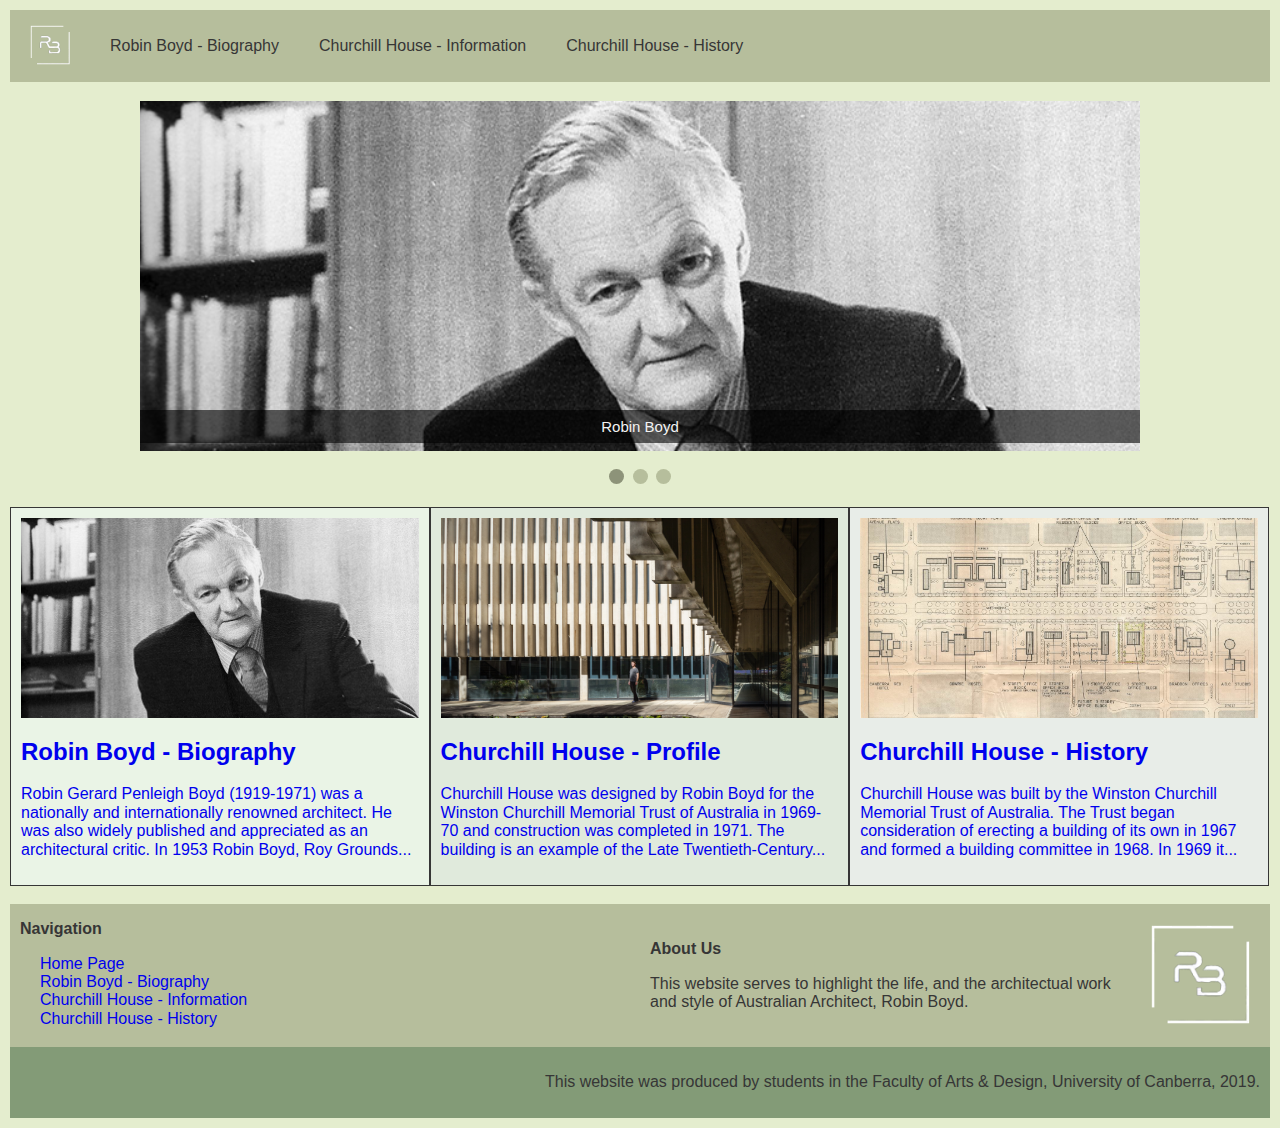
==== index.html @ 4cc59333 "UC 2019 Winter Unit 11056" ====
<!DOCTYPE html>
<html lang="en">
    <head>
        <!--- Metadata -->
        <meta charset="utf-8">
        <meta name="viewport" content="width=device-width, initial-scale=1.0">
        
        <!--- Tab -->
        <title>Home | Robin Boyd Churchill House</title>
        
        <!--- CSS -->
        <link rel="stylesheet" type="text/css" href="assets/css/reset.css">
        <link rel="stylesheet" type="text/css" href="assets/css/styles.css">
    </head>
    
    <body>
        <header>
            <!--- Navigation Bar -->
            <nav>
                <div class = "NavBar">
                    <a href="index.html" class="logo">
                        <div class = "NavBar-logo-padding">
                            <img src ="assets/images/logotemp.png" class="logoNav" alt="Website Logo">
                        </div>
                    </a>
                    <a href="robinboyd.html"><div class="NavBar-text-padding">Robin Boyd - Biography</div></a> 
                    <a href="churchill-house-description.html"><div class="NavBar-text-padding">Churchill House - Information</div></a>
                    <a href="churchill-house-history.html"><div class="NavBar-text-padding">Churchill House - History</div></a>
                </div>
            </nav>
        </header>
        
        <br>
        
        <main>
            <!--- Slideshow -->
            <div class="slideshow-container-main" onloadstart="currentSlide(1)">
                <div class="mySlides fade">
                    <a href="robinboyd.html">
                        <img src="assets/images/extra2-robin%20boyd%20portrait%20copyright%20Mark%20Strizic.jpg" class="slideshow-image-properties responsive-properties slideshow-image-1" alt = "Robin Boyd Portrait - Copyright Mark Strizic">
                        <div class="caption-text">Robin Boyd</div>
                    </a>
                </div>
                
                <div class="mySlides fade">
                    <a href="churchill-house-description.html">
                        <img src="assets/images/extra1-churchill%20house%20by%20robin%20boyd%20photo%20copyright%20darren%20bradley.jpg" class="slideshow-image-properties responsive-properties slideshow-image-2" alt="Churchill House by Robin Boyd - Photo Copyright Darren Bradley">
                        <div class="caption-text">Building</div>
                    </a>
                </div>
                
                <div class="mySlides fade">
                    <a href="churchill-house-history.html">
                        <img src="assets/images/churchill-house-1.jpg" class="slideshow-image-properties responsive-properties slideshow-image-3" alt="NCDC Plan for Northbourne Ave">
                        <div class="caption-text">History</div>
                    </a>
                </div>
            </div>

            <br>
            
            <div class = "dot-position">
                <div class="dot" onclick="currentSlide(1)"></div> 
                <div class="dot" onclick="currentSlide(2)"></div> 
                <div class="dot" onclick="currentSlide(3)"></div> 
            </div>
            
            <!--- Javascript -->
            <script>
                /* Slideshow */
                var slideIndex = 0;
                showSlides();

                function showSlides() {
                    var i;
                    var slides = document.getElementsByClassName("mySlides");
                    var dots = document.getElementsByClassName("dot");
                    for (i = 0; i < slides.length; i++) {
                        slides[i].style.display = "none";  
                    }
                    slideIndex++;
                    if (slideIndex > slides.length) {
                        slideIndex = 1
                    }    
                    for (i = 0; i < dots.length; i++) {
                        dots[i].className = dots[i].className.replace(" active", "");
                    }
                    slides[slideIndex-1].style.display = "block";  
                    dots[slideIndex-1].className += " active";
                    setTimeout(showSlides, 2000); // Change image every 2 seconds
                }
            </script>

            <br>

            <!--- Content -->

            <div class="row">
                <div class="column article-1">
                    <article>
                        <a href="robinboyd.html">
                            <div class="article-image-container">
                                <img src = "assets/images/extra2-robin%20boyd%20portrait%20copyright%20Mark%20Strizic.jpg" class="article-image-properties responsive-properties article-1-image" alt = "Robin Boyd Portrait - Copyright Mark Strizic">
                            </div>
                        </a>
                        <h2><a href="robinboyd.html">Robin Boyd - Biography</a></h2>
                        <p><a href="robinboyd.html">Robin Gerard Penleigh Boyd (1919-1971) was a nationally and internationally renowned architect. He was also widely published and appreciated as an architectural critic. In 1953 Robin Boyd, Roy Grounds...</a></p>
                    </article>
                </div>
                <div class="column article-2">
                    <article>
                        <a href="churchill-house-description.html">
                            <div class="article-image-container">
                                <img src="assets/images/extra1-churchill%20house%20by%20robin%20boyd%20photo%20copyright%20darren%20bradley.jpg" class="article-image-properties responsive-properties article-2-image" alt="Churchill House by Robin Boyd - Photo Copyright Darren Bradley">
                            </div>
                        </a>
                        <h2><a href="churchill-house-description.html">Churchill House - Profile</a></h2>
                        <p><a href="churchill-house-description.html">Churchill House was designed by Robin Boyd for the Winston Churchill Memorial Trust of Australia in 1969-70 and construction was completed in 1971. The building is an example of the Late Twentieth-Century...</a></p>
                    </article>
                </div>
                <div class="column article-3">
                    <article>
                        <a href="churchill-house-history.html">
                            <div class="article-image-container">
                                <img src="assets/images/churchill-house-1.jpg" class="article-image-properties responsive-properties article-3-image" alt="NCDC Plan for Northbourne Ave">
                            </div>
                        </a>
                        <h2><a href="churchill-house-history.html">Churchill House - History</a></h2>
                        <p><a href="churchill-house-history.html">Churchill House was built by the Winston Churchill Memorial Trust of Australia. The Trust began consideration of erecting a building of its own in 1967 and formed a building committee in 1968. In 1969 it...</a></p>
                    </article>
                </div>
            </div>

            <br>
        </main>
        
        <!--- Footer -->
        <footer>
            <div class="FooterMain">
                <div class="FooterNav">
                    <nav>
                        <p><strong>Navigation</strong></p>
                        <ul class="FooterNavList">
                            <li><a href="index.html">Home Page</a></li>
                            <li><a href="robinboyd.html">Robin Boyd - Biography</a></li>
                            <li><a href="churchill-house-description.html">Churchill House - Information</a></li>
                            <li><a href="churchill-house-history.html">Churchill House - History</a></li>
                        </ul>  
                    </nav>
                </div>
                <div class="FooterInfo">
                    <div class="FooterLogo">
                        <img src ="assets/images/logotemp.png" class="logoFooter-image" alt="Website Logo">
                    </div>
                    <div class="FooterText">
                        <p><strong>About Us</strong></p>
                        <p>This website serves to highlight the life, and the architectual work and style of Australian Architect, Robin Boyd.</p>
                    </div>
                    
                </div>
            </div>
            <div class="FooterCopywrite">
                <p>This website was produced by students in the Faculty of Arts & Design, University of Canberra, 2019.</p>
            </div>
        </footer>
    </body>
</html>
---- assets/css/styles.css ----
<head>

    /* ======================================== General ======================================== */

    /* Link Settings */
    a:link {
        color: #4d4d4d; 
        background-color: transparent;
        text-decoration: none;
    }

    a:visited {
        color: #4d4d4d;
        background-color: transparent;
        text-decoration: none;
    }

    a:hover {
        color: black;
        background-color: transparent;
        text-decoration: none;
    }

    a:active {
        color: black;
        background-color: transparent;
        text-decoration: none;
    }

    a:any-link {
        text-decoration: none;
    }

    /* Responsive Images */
    .responsive-properties {
        width: 100%;
        height: auto;
        display: block;
        object-fit: cover;
    }

    /* Responsive Headers - Mobile Devices */
    @media screen and (max-width: 600px) {
        h1 {
            text-align: center;
        }

        h2 {
            text-align: center;
        }
    }

    /* ======================================== Main Pages ======================================== */

    /* Image Containers */
    .image-container {
        max-width: 1000px;
        max-height: 350px;
        position: relative;
        margin: auto;
        vertical-align: middle;
    }

    /* General Properties for all main images */
    .main-image-properties {
        max-height: 350px;
        object-fit: cover;
    }

    /* Properties for specific images */
    .main-image-1 {
        object-position: 50% 0;
    }

    .main-image-2 {
        object-position: 50% 70%;
    }

    .main-image-3 {
        object-position: 50% 40%;
    }

    /* Small Image Containers */
    .image-container-small {
        max-width: 500px;
        max-height: 175px;
        position: relative;
        margin: auto;
        vertical-align: middle;
        float: right;
    }

    /* General Properties for all side images */
    .side-image-properties {
        max-width: 500px;
        max-height: 175px;
    }

    /* Image Caption */
    .image-caption {
        color: #999999;
        font-size: smaller;
        font-style: italic;
        padding: 8px 12px;
        position: absolute;
        bottom: -25px;
        width: 100%;
        text-align: center;
    }

    /* Responsive Navigation Bar - Mobile Devices and Tablet */
    @media screen and (max-width: 800px) {
        .image-caption {
            bottom: 0px;
            top: -25px;
        }
    }

    /* ==================== Specific Image Properties ==================== */

    .pool-image-properties {
        object-position: 50% 65%;
    }

    .NCPC-image-properties {
        object-fit: cover;
        object-position: 50% 25%;
    }

    .Menzies-College-image-properties {
        object-fit: cover;
        object-position: 50% 40%;
    }

    .RobinBoyd2-image-container {
        max-width: 500px;
        max-height: 250px;
        position: relative;
        margin: auto;
        vertical-align: middle;
        float: right;
    }

    .RobinBoyd2-image-properties {
        max-width: 500px;
        max-height: 250px;
        object-fit: cover;
        object-position: 50% 5%;
    }

    .image-5-properties {
        object-fit: cover;
        object-position: 50% 70%;
    }
    
    .image-11-container {
        max-width: 334px;
        max-height: 236px;
        position: relative;
        margin: auto;
        vertical-align: middle;
        float: right;
    }

    .image-11-properties {
        max-width: 334px;
        max-height: 236px;
        object-fit: cover;
    }

    .image-12-properties {
        object-fit: cover;
        object-position: 50% 55%;
    }

    .image-13-properties {
        object-fit: cover;
        object-position: 50% 60%;
    }

    .image-15-properties {
        object-fit: cover;
        object-position: 50% 65%;
    }

    .image-16-properties {
        object-fit: cover;
        object-position: 50% 85%;
    }

    .image-19-container {
        max-width: 500px;
        max-height: 365px;
        position: relative;
        margin: auto;
        vertical-align: middle;
        float: right;
    }

    .image-19-properties {
        max-width: 500px;
        max-height: 365px;
        object-fit: cover;
        object-position: 50% 50%;
    }

    .image-25-properties {
        object-fit: cover;
        object-position: 50% 80%;
    }

    .image-30-properties {
        object-fit: cover;
        object-position: 0 45%;
    }

    .image-38-properties {
        max-width: 500px;
        max-height: 320px;
        object-fit: cover;
        object-position: 0 35%;
    }

    .image-38-container {
        max-width: 500px;
        max-height: 320px;
        position: relative;
        margin: auto;
        vertical-align: middle;
        float: right;
    }

    /* ======================================== Home Page Articles ======================================== */

    /* Create three equal columns that floats next to each other */
    .column {
        float: left;
        padding: 10px;
        max-width: 33.3%;
        max-height: 500px;
        border-style: solid;
        border-width: 1px;
    }

    /* Clear floats after the columns */
    .row:after {
        content: "";
        display: table;
        clear: both;
    }

    /* Individual Column Properties */
    .article-1 {
        background-color:#eaf4e6; 
        border-right-width: 0.5px;
    }

    .article-2 {
        background-color:#e0eadc; 
        border-left-width: 0.5px; 
        border-right-width: 0.5px;
    }

    .article-3 {
        background-color:#e8ede8; 
        border-left-width: 0.5px;
    }
    
    /* Article Image Containers */
    .article-image-container {
        max-width: 100%;
        max-height: 200px;
        position: relative;
        margin: auto;
    }

    /* Article Image Properties */
    .article-image-properties {
        max-width: 100%;
        max-height: 200px;
        object-fit: cover;
    }

    /* Individual Article Image Properties */
    .article-1-image {
        object-position: 50% 0%;
    }

    .article-2-image {
        object-position: 50% 70%;
    }    

    .article-3-image {
        object-position: 50% 40%;
    }

    /* Responsive Articles - Mobile Devices */
    @media screen and (max-width: 600px) {
        .column {
            max-width: 100%
        }
        .article-1 {
            border-right-width: 1px; 
            border-bottom-width: 0.5px
        }
        .article-2 {
            border-left-width: 1px; 
            border-right-width: 1px; 
            border-top-width: 0.5px; 
            border-bottom-width: 0.5px
        }
        .article-3 {
            border-left-width: 1px; 
            border-top-width: 0.5px;
        }
        
        .article-image-container {
            max-height: 200px;
        }

        .article-image-properties {
            max-height: 200px;
        }
    }

    /* Responsive Articles - Tablet */
    @media screen and (min-width: 601px) and (max-width: 800px) {
        .article-image-container {
            height: 171px;
        }

        .article-image-properties {
            height: 171px;
        }
    }

    /* ======================================== Footer ======================================== */

    /* Main Footer body */
    .FooterMain {
        background-color: #b6be9c;
        margin-top: 0px;
    }

    /* Navigation Links in Footer */
    .FooterNav {
        width: 40%;
        float: left;
        padding-left: 10px;
    }

    .FooterNavList {
        list-style-type: none;
        padding-left: 20px;
        padding-bottom: 10px;
    }

    /* Basic Info in Footer */
    .FooterInfo {
        float: right
        text-align: left; 
        width: 50%;
        margin-left: 50%;
        padding: 10px 20px 20px 10px;
        color: #363636;
    }

    .FooterText {
        width: 80%;
    }

    /* Logo in Footer */

    .FooterLogo {
        padding-top: 10px;
        margin-left: 80%;
        width: 20%;
    }

    .logoFooter-image {
        width: 100px;
        height: 100px;
        object-fit: cover;
        float: right;
    }

    /* Copywrite Message in Footer */
    .FooterCopywrite {
        left: 0;
        bottom: 0;
        background-color: #839b77;
        padding: 10px;   
        text-align: right;
        color: #363636;
    }

    /* Responsive Logo in Footer - Mobile Devices */
    @media screen and (max-width: 600px) {
        .logoFooter-image {
            width: 40px;
            height: 40px;
            object-fit: cover;
            float: right;
        }
        
        .FooterNav {
            width: 100%;
        }
        
        .FooterInfo {
            margin-left: 0%;
            width: 100%;
        }
    }

    /* Responsive Footer Text - Tablet*/
    @media screen and (min-width: 601px) and (max-width: 800px) {
        .FooterText {
            width: 70%;
        }
    }

    /* ======================================== Navigation Bar/Dropdown Menus ======================================== */
    
    /* Navigation Bar */
    .NavBar {
        overflow: hidden;
        background-color: #b6be9c;
        
    }

    /* Links inside the Navigation Bar */
	.NavBar a {
		float: left;
		font-size: 16px;
		color: #363636;
		text-align: center;
		text-decoration: none;
        
    }

    .NavBar-text-padding {
        padding: 27px 20px;
    }

    /* Background color to Navigation Bar links on hover */
	.NavBar a:hover {
		background-color: #eaf4e6;
    }

    /* Logo in Navigation Bar */
    .logoNav {
        width: 40px;
        height: 40px;
        margin-bottom: 17px;
        object-fit: cover;
        float: left;
    }

    /* Logo inside the Navigation Bar */
	.NavBar logo {
		float: left;
		padding: 15px 20px;
    }

    /* Background color to Navigation Bar logo on hover */
	.NavBar logo:hover {
		background-color: #eaf4e6;
        
    }

    .NavBar-logo-padding {
        padding: 15px 20px;
    }

    /* Responsive Navigation Bar - Mobile Devices and Tablet */
    @media screen and (max-width: 800px) {
        .NavBar a {
            float: none;
        }
        
        .logoNav {
            float: none;
            margin-bottom: 0px;
        }
    }

    /* ======================================== Slideshow ======================================== */
    
    * {
        box-sizing: border-box;
    }

    .mySlides {
        display: none; /* Ensures that styling for container is not messy on load. Looks bad without */
    }

    img {
        vertical-align: middle;
        display: block;
        margin-left: auto;
        margin-right: auto;
    }

    /* Slideshow container */
    .slideshow-container-main {
        max-width: 1000px;
        max-height: 350px;
        position: relative;
        margin: auto;
    }

    /* Slideshow Image Properties */
    .slideshow-image-properties {
        max-width: 1000px;
        max-height: 350px;
        object-fit: cover;
    }
    
    /* Images in Slideshow */
    .slideshow-image-1 {
        object-position: 50% 0;
    }

    .slideshow-image-2 {
        object-position: 50% 70%;
    }

    .slideshow-image-3 {
        object-position: 50% 40%;
    }

    /* ==================== Small Slideshow ==================== */

    /* Slideshow container */
    .slideshow-container-small {
        max-width: 500px;
        max-height: 175px;
        position: relative;
        margin: auto;
        vertical-align: middle;
        float: right;
    }

    /* Slideshow Image Properties */
    .small-slideshow-image-properties {
        max-width: 500px;
        max-height: 175px;
        object-fit: cover;
    }

    .HighCourt-image-properties {
        object-position: 50% 40%;
    }

    /* Caption text */
    .caption-text {
        color: #f2f2f2;
        font-size: 15px;
        padding: 8px 12px;
        position: absolute;
        bottom: 8px;
        width: 100%;
        text-align: center;
        background-color: rgba(0,0,0,0.6);
    }

    /* The dots/bullets/indicators */
    .dot-position {
        text-align: center;
    }

    .dot {
        cursor: pointer;
        height: 15px;
        width: 15px;
        margin: 0 2px;
        background-color: #b6be9c;
        border-radius: 50%;
        display: inline-block;
        transition: background-color 0.6s ease;
    }

    .active, .dot:hover {
        background-color: #8d9379;
    }

    /* Fading animation */
    .fade {
        -webkit-animation-name: fade;
        -webkit-animation-duration: 1.5s;
        animation-name: fade;
        animation-duration: 1.5s;
    }

    @-webkit-keyframes fade {
        from {opacity: .4} 
        to {opacity: 1}
    }

    @keyframes fade {
        from {opacity: .4} 
        to {opacity: 1}
    }

    /* ======================================== Other ======================================== */

    body {
        padding: 10px;
        background-color: #e4edce;  
        font-family: Verdana, sans-serif; margin: 0;
        color: #363636;
    }

</head>
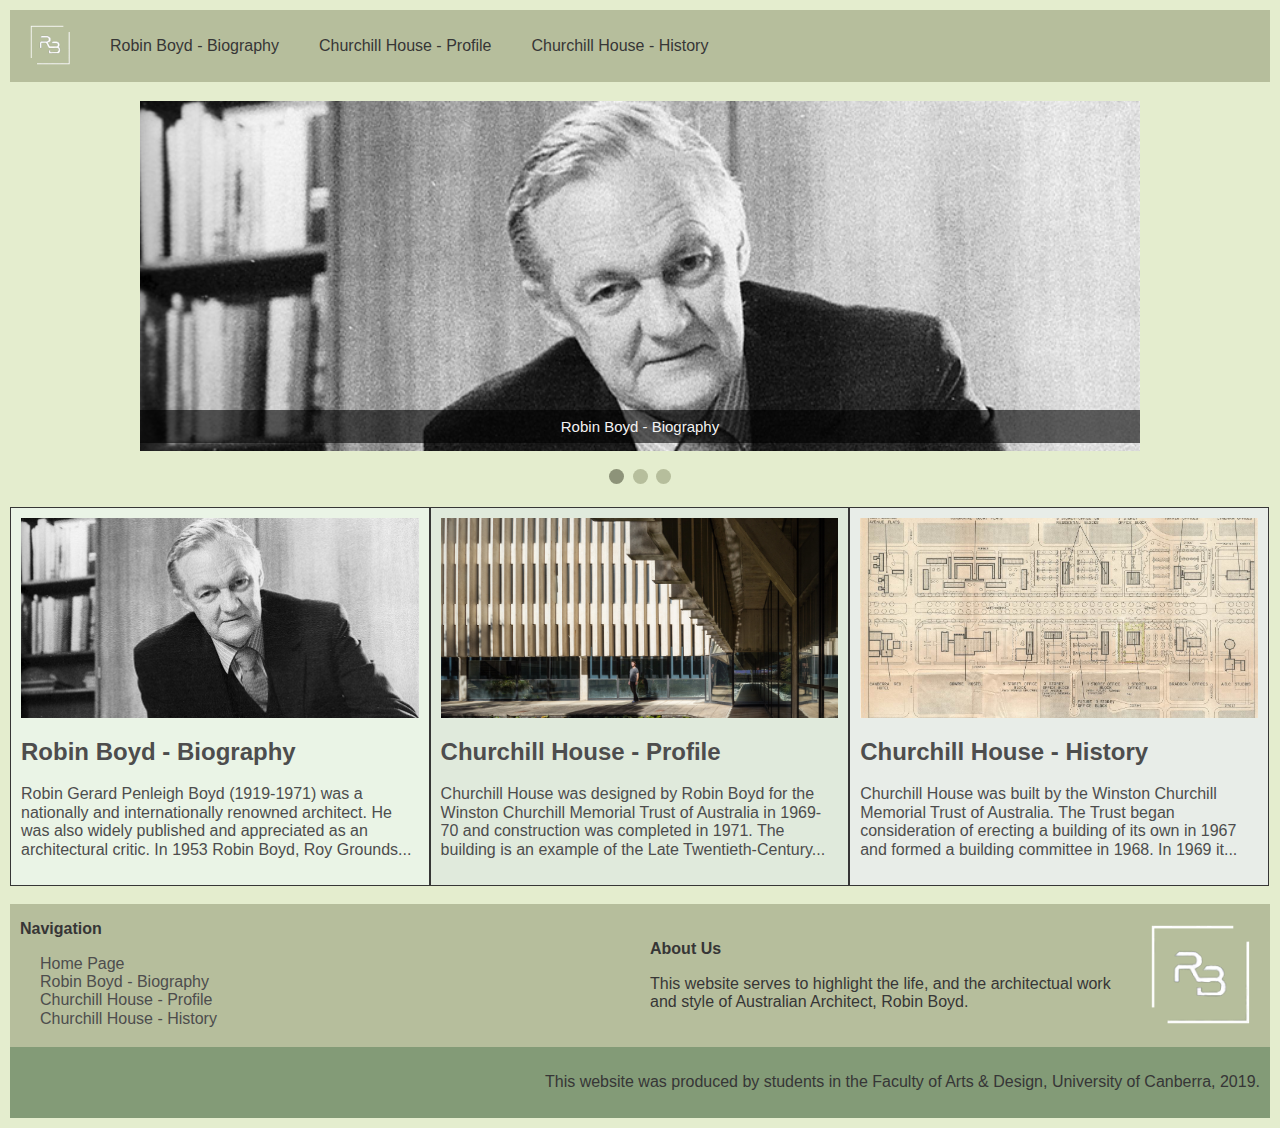
==== commit 7af5c1a5: "Update index.html" ====
--- a/index.html
+++ b/index.html
@@ -24,7 +24,7 @@
                         </div>
                     </a>
                     <a href="robinboyd.html"><div class="NavBar-text-padding">Robin Boyd - Biography</div></a> 
-                    <a href="churchill-house-description.html"><div class="NavBar-text-padding">Churchill House - Information</div></a>
+                    <a href="churchill-house-description.html"><div class="NavBar-text-padding">Churchill House - Profile</div></a>
                     <a href="churchill-house-history.html"><div class="NavBar-text-padding">Churchill House - History</div></a>
                 </div>
             </nav>
@@ -38,21 +38,21 @@
                 <div class="mySlides fade">
                     <a href="robinboyd.html">
                         <img src="assets/images/extra2-robin%20boyd%20portrait%20copyright%20Mark%20Strizic.jpg" class="slideshow-image-properties responsive-properties slideshow-image-1" alt = "Robin Boyd Portrait - Copyright Mark Strizic">
-                        <div class="caption-text">Robin Boyd</div>
+                        <div class="caption-text">Robin Boyd - Biography</div>
                     </a>
                 </div>
                 
                 <div class="mySlides fade">
                     <a href="churchill-house-description.html">
                         <img src="assets/images/extra1-churchill%20house%20by%20robin%20boyd%20photo%20copyright%20darren%20bradley.jpg" class="slideshow-image-properties responsive-properties slideshow-image-2" alt="Churchill House by Robin Boyd - Photo Copyright Darren Bradley">
-                        <div class="caption-text">Building</div>
+                        <div class="caption-text">Churchill House - Profile</div>
                     </a>
                 </div>
                 
                 <div class="mySlides fade">
                     <a href="churchill-house-history.html">
                         <img src="assets/images/churchill-house-1.jpg" class="slideshow-image-properties responsive-properties slideshow-image-3" alt="NCDC Plan for Northbourne Ave">
-                        <div class="caption-text">History</div>
+                        <div class="caption-text">Churchill House - History</div>
                     </a>
                 </div>
             </div>
@@ -143,7 +143,7 @@
                         <ul class="FooterNavList">
                             <li><a href="index.html">Home Page</a></li>
                             <li><a href="robinboyd.html">Robin Boyd - Biography</a></li>
-                            <li><a href="churchill-house-description.html">Churchill House - Information</a></li>
+                            <li><a href="churchill-house-description.html">Churchill House - Profile</a></li>
                             <li><a href="churchill-house-history.html">Churchill House - History</a></li>
                         </ul>  
                     </nav>
--- a/assets/css/styles.css
+++ b/assets/css/styles.css
@@ -28,6 +28,14 @@
     }
 
     a:any-link {
+        color: #4d4d4d; 
+        background-color: transparent;
+        text-decoration: none;
+    }
+
+    a {
+        color: #4d4d4d; 
+        background-color: transparent;
         text-decoration: none;
     }
 
